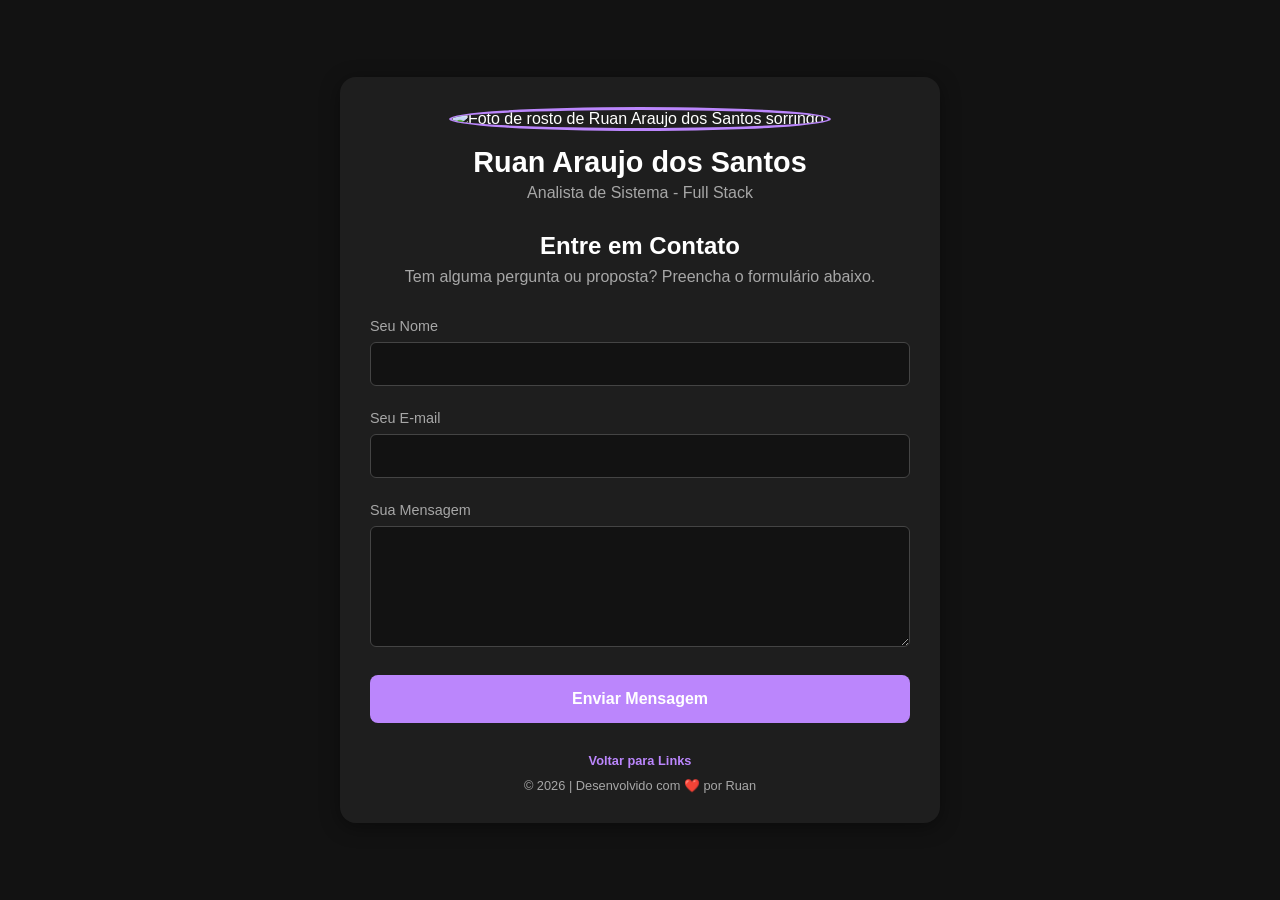
==== contato.html @ 59945c80 "Add files via upload" ====
<!DOCTYPE html>
<html lang="pt-br">
<head>
<meta charset="UTF-8">
<meta name="viewport" content="width=device-width, initial-scale=1.0">
<title>Contato | Ruan Araujo dos Santos</title>

<link rel="stylesheet" href="css/style.css">

<meta name="description" content="Entre em contato com Ruan Araujo dos Santos para oportunidades e colaborações.">
</head>
<body>

<main class="container">

<header class="perfil">
<img class="perfil__foto" src="assets/foto-perfil.jpg" alt="Foto de rosto de Ruan Araujo dos Santos sorrindo.">
<div class="perfil__texto">
<h1>Ruan Araujo dos Santos</h1>
<p>Analista de Sistema - Full Stack</p>
</div>
</header>

<section class="contact-form-section">
<h2>Entre em Contato</h2>
<p class="contact-intro">Tem alguma pergunta ou proposta? Preencha o formulário abaixo.</p>

<form>
<div class="form-group">
<label for="name">Seu Nome</label>
<input type="text" id="name" name="name" required>
</div>
<div class="form-group">
<label for="email">Seu E-mail</label>
<input type="email" id="email" name="email" required>
</div>
<div class="form-group">
<label for="message">Sua Mensagem</label>
<textarea id="message" name="message" rows="5" required></textarea>
</div>
<button type="submit" class="btn">Enviar Mensagem</button>
</form>
</section>

<footer class="rodape">
<a href="index.html" class="nav-link">Voltar para Links</a>
<p>&copy; 2026 | Desenvolvido com ❤️ por Ruan</p>
</footer>

</main>

</body>
</html>
---- css/style.css ----
/* 1. Reset e Variáveis Globais (Boas Práticas) */

:root {
    --cor-fundo: #121212;
    --cor-container: #1E1E1E;
    --cor-texto-primario: #FFFFFF;
    --cor-texto-secundario: #A7A7A7;
    --cor-acento: #BB86FC;
    --cor-acento-hover: #a56ef1;
}


* {
    margin: 0;
    padding: 0;
    box-sizing: border-box;
}

/* 2. Estilos do Corpo da Página (Layout Centralizado) */

body {
    font-family: 'Segoe UI', Tahoma, Geneva, Verdana, sans-serif;
    background-color: var(--cor-fundo);
    color: var(--cor-texto-primario);
    /* Usamos Flexbox para centralizar nosso container na tela */
    display: flex;
    justify-content: center;
    align-items: center;
    min-height: 100vh;
    padding: 20px;
}

/* 3. Estilos do Container Principal */

.container {
    width: 100%;
    max-width: 600px;
    background-color: var(--cor-container);
    padding: 30px;
    border-radius: 16px;
    box-shadow: 0 4px 20px rgba(0, 0, 0, 0.4);
    text-align: center;
}

/* 4. Estilos do Cabeçalho (Perfil) */

.perfil {
    margin-bottom: 30px;
}

.perfil__foto {
    width: 120px;
    height: 120px;
    border-radius: 50%; /* Deixa a imagem redonda */
    border: 3px solid var(--cor-acento);
    object-fit: cover; /* Garante que a imagem não fique distorcida */
    margin-bottom: 15px;
}

.perfil__texto h1 {
    font-size: 1.8rem;
    margin-bottom: 5px;
}

.perfil__texto p {
    font-size: 1rem;
    color: var(--cor-texto-secundario);
}

/* 5. Estilos da Seção de Links */

.links ul {
    list-style: none; /* Remove os pontos da lista */
}

.links li {
    margin-bottom: 15px;
}

.links a {
    display: block;
    background-color: var(--cor-acento);
    color: var(--cor-texto-primario);
    padding: 15px;
    text-decoration: none;
    font-weight: bold;
    border-radius: 8px;
    transition: background-color 0.3s ease, transform 0.2s ease;
}

.links a:hover {
    background-color: var(--cor-acento-hover);
    transform: scale(1.03); /* Efeito sutil de crescimento */
}

/* 6. Estilos do Rodapé */

.rodape {
    margin-top: 30px;
    font-size: 0.8rem;
    color: var(--cor-texto-secundario);
}

/* 7. Classe de Acessibilidade */

.sr-only {
    position: absolute;
    width: 1px;
    height: 1px;
    padding: 0;
    margin: -1px;
    overflow: hidden;
    clip: rect(0, 0, 0, 0);
    white-space: nowrap;
    border-width: 0;
}

/* ================================================= */

/* 5. NOVOS ESTILOS PARA A PÁGINA DE CONTATO         */

/* ================================================= */

.contact-form-section h2 {
    font-size: 1.5rem;
    color: var(--cor-texto-primario);
    margin-bottom: 0.5rem;
}

.contact-intro {
    color: var(--cor-texto-secundario);
    margin-bottom: 2rem;
}

.form-group {
    margin-bottom: 1.5rem;
    text-align: left;
}

.form-group label {
    display: block;
    margin-bottom: 0.5rem;
    font-size: 0.9rem;
    color: var(--cor-texto-secundario);
}

.form-group input,

.form-group textarea {
    width: 100%;
    padding: 0.75rem;
    background-color: var(--cor-fundo);
    border: 1px solid #444;
    border-radius: 6px;
    color: var(--cor-texto-primario);
    font-size: 1rem;
    transition: border-color 0.2s ease;
}

.form-group input:focus,

.form-group textarea:focus {
    outline: none;
    border-color: var(--cor-acento);
}

.form-group textarea {
    resize: vertical;
    min-height: 100px;
}

.btn {
    display: block;
    width: 100%;
    background-color: var(--cor-acento);
    color: var(--cor-texto-primario);
    padding: 15px;
    text-decoration: none;
    font-weight: bold;
    border-radius: 8px;
    border: none;
    cursor: pointer;
    font-size: 1rem;
    transition: background-color 0.3s ease, transform 0.2s ease;
}

.btn:hover {
    background-color: var(--cor-acento-hover);
    transform: scale(1.02);
}

/* 6. Estilos do Rodapé (Adição de um estilo de link) */

.rodape {
    margin-top: 30px;
    font-size: 0.8rem;
    color: var(--cor-texto-secundario);
}

.rodape p {
    margin-top: 10px;
}

.nav-link {
    color: var(--cor-acento);
    text-decoration: none;
    font-weight: bold;
}

.nav-link:hover {
    text-decoration: underline;
}
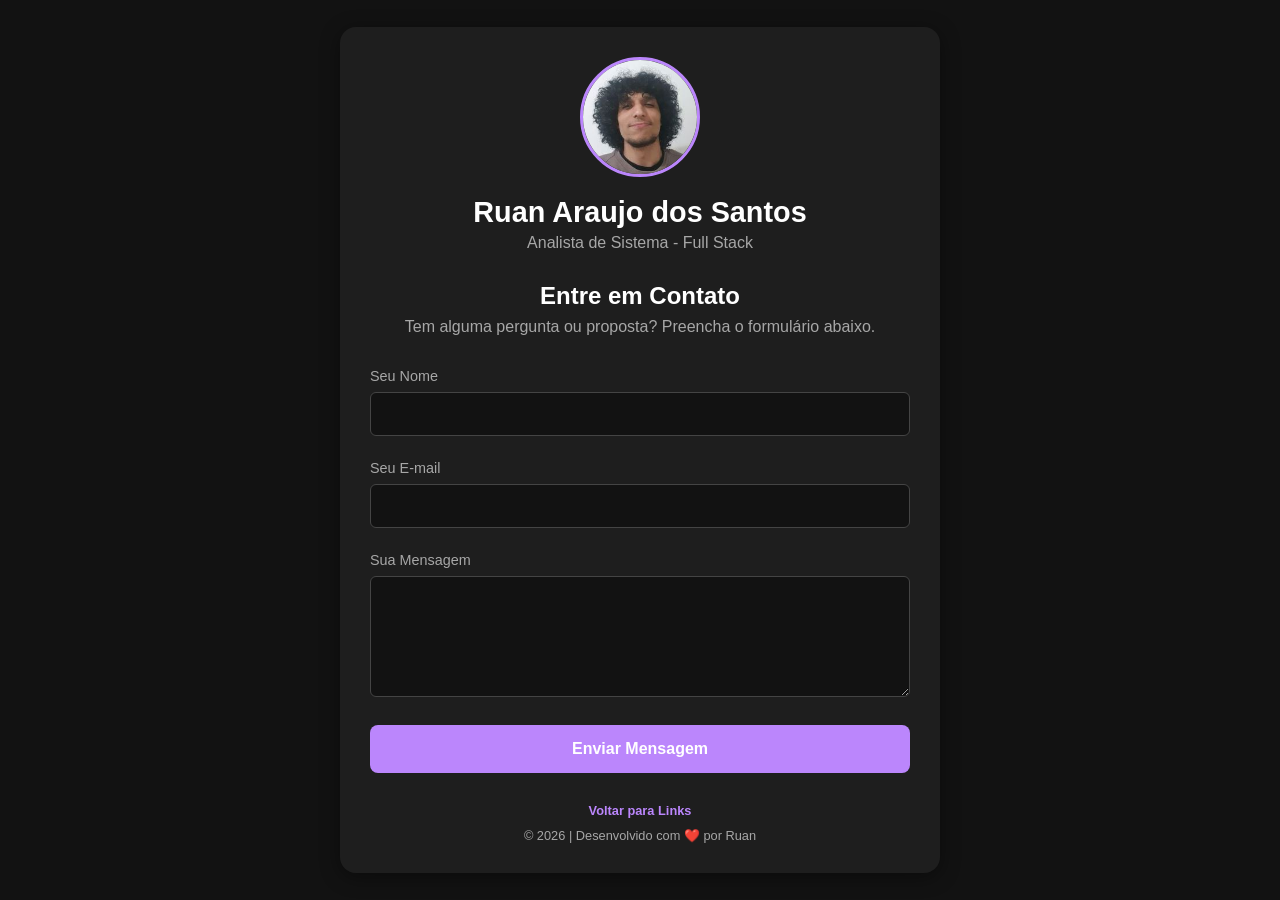
==== commit 2b988223: "Add files via upload" ====
--- a/contato.html
+++ b/contato.html
@@ -4,9 +4,7 @@
 <meta charset="UTF-8">
 <meta name="viewport" content="width=device-width, initial-scale=1.0">
 <title>Contato | Ruan Araujo dos Santos</title>
-
 <link rel="stylesheet" href="css/style.css">
-
 <meta name="description" content="Entre em contato com Ruan Araujo dos Santos para oportunidades e colaborações.">
 </head>
 <body>
